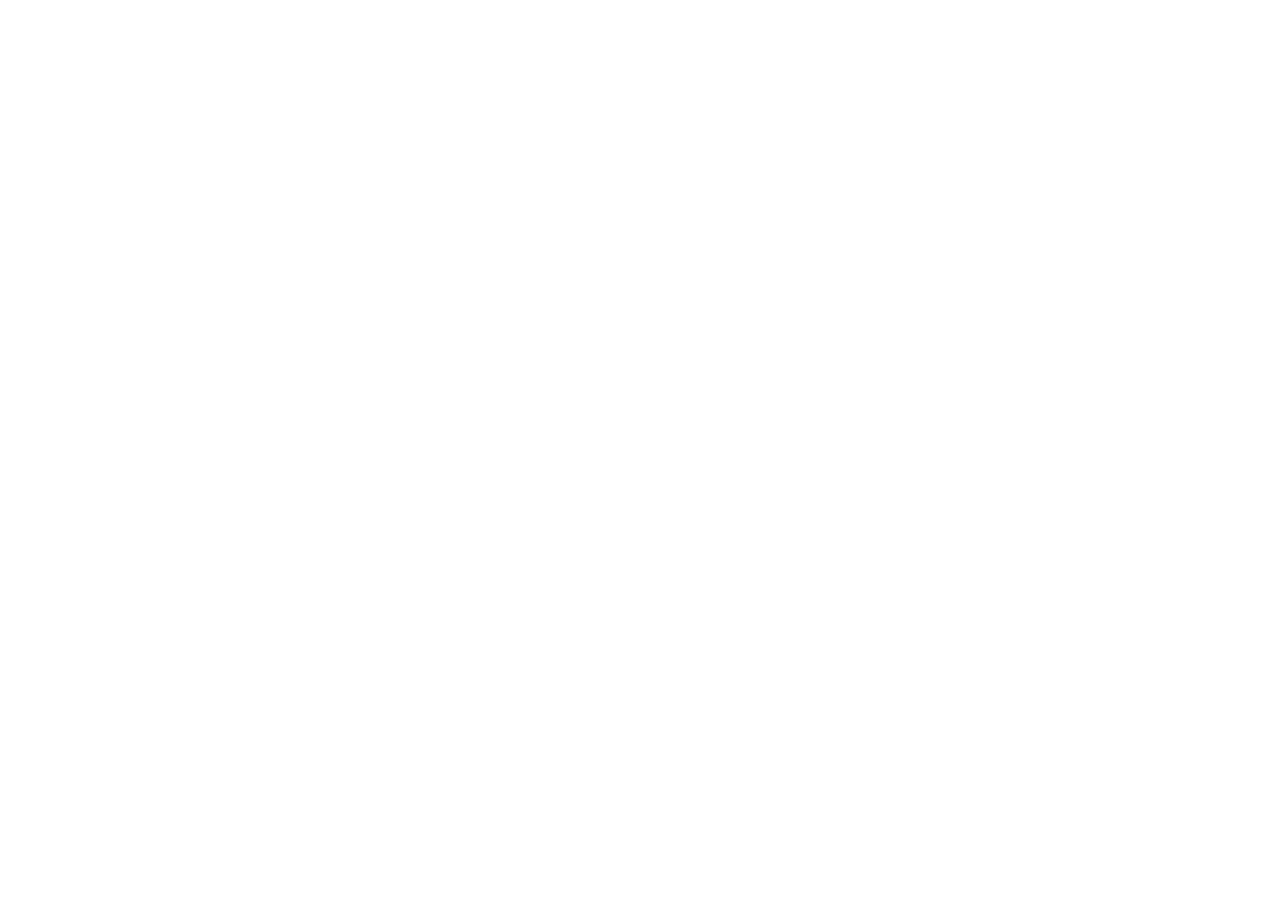
==== index.html @ 568bedd9 "initial commit" ====
<!DOCTYPE html>
<html lang="en">
<head>
    <meta charset="UTF-8">
    <meta http-equiv="X-UA-Compatible" content="IE=edge">
    <meta name="viewport" content="width=device-width, initial-scale=1.0">
    <title>Document</title>
    <link rel="stylesheet" href="style.css">
</head>
<body>
    
</body>
</html>
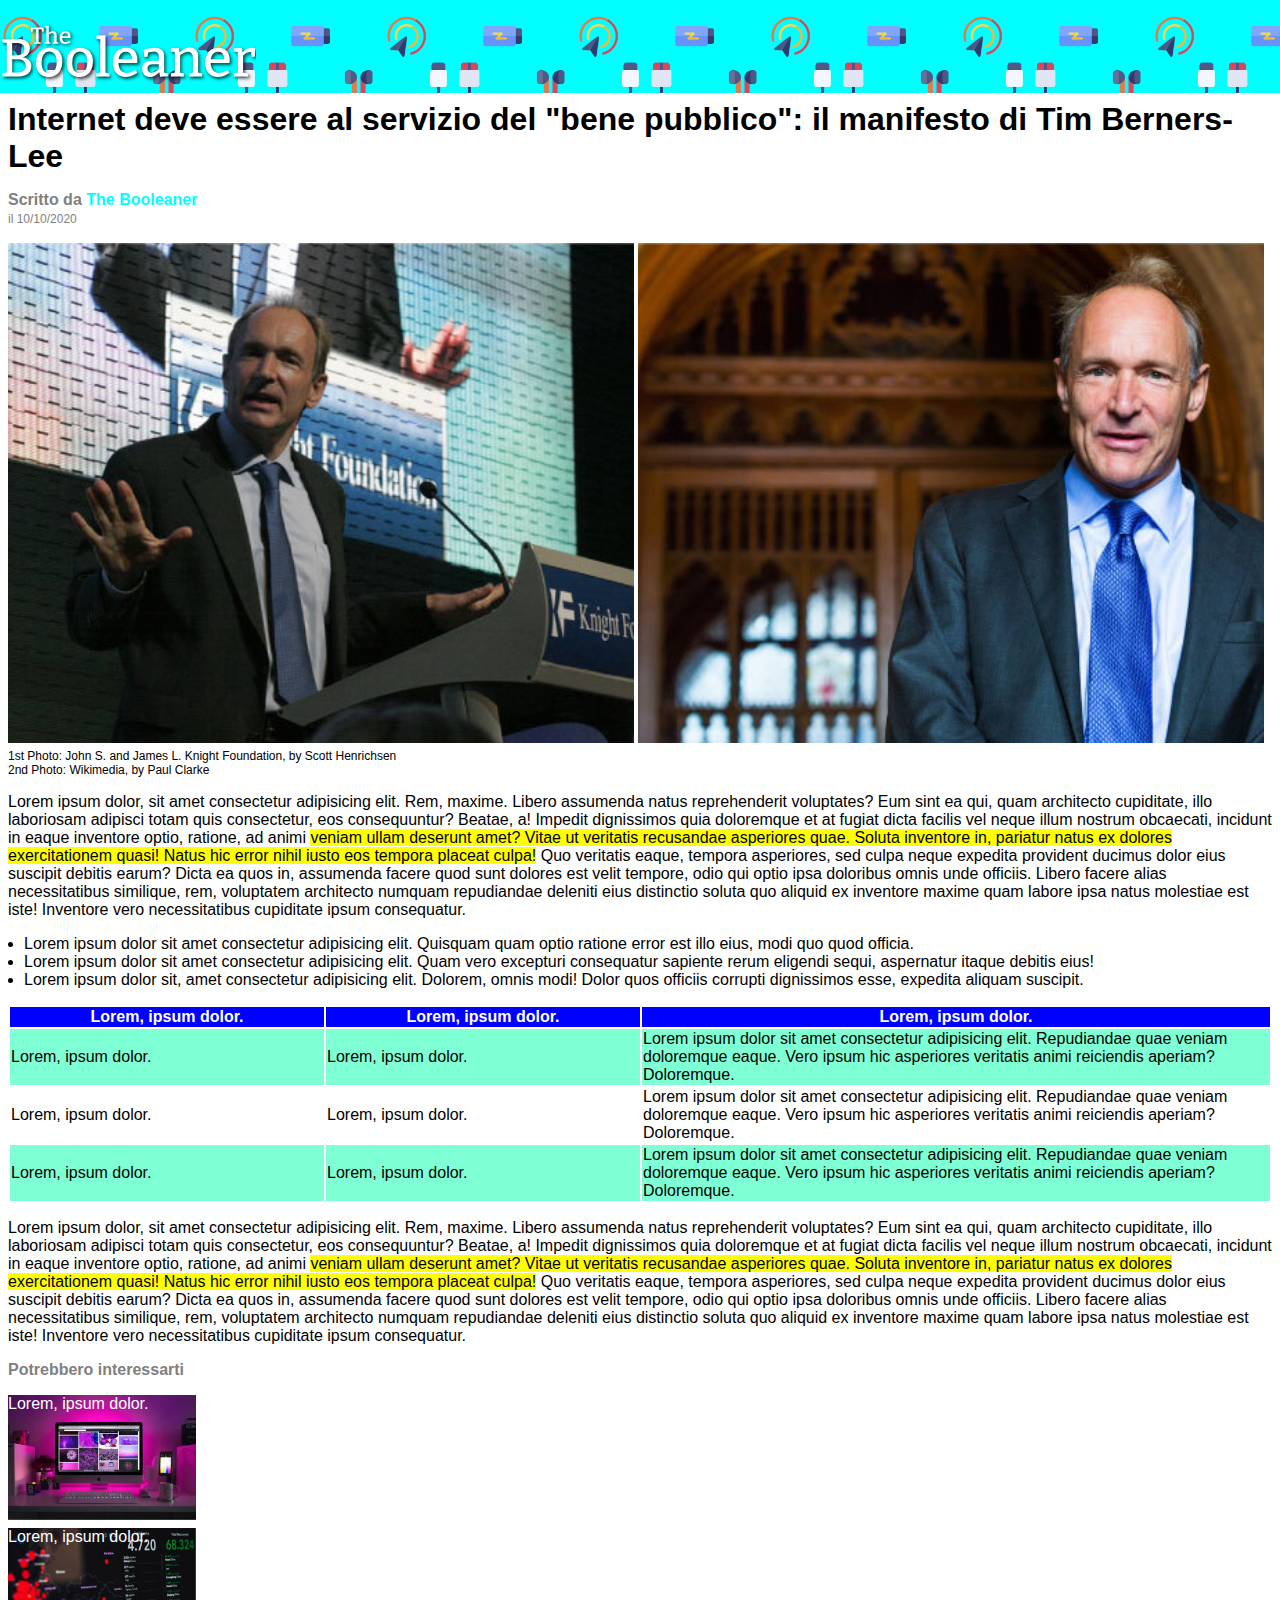
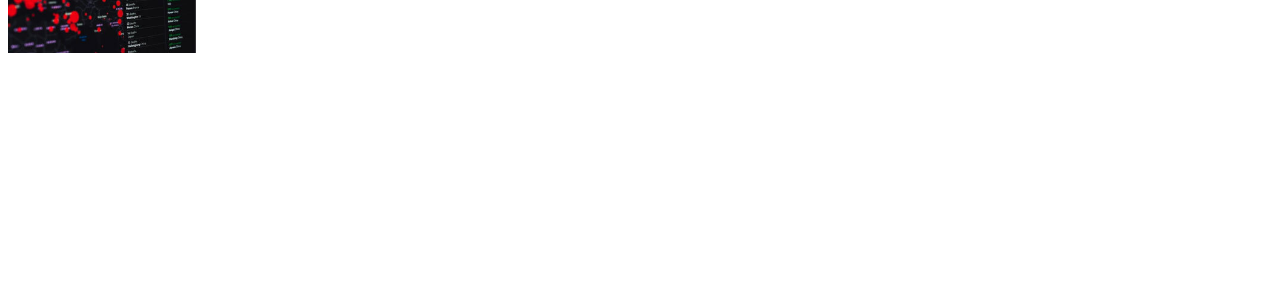
==== commit 7ed0bfdc: "fixed html structure and css" ====
--- a/index.html
+++ b/index.html
@@ -8,6 +8,79 @@
     <link rel="stylesheet" href="style.css">
 </head>
 <body>
+    <!--header-->
+    <header>
+        <img src="./img/logo.svg" id="logo" alt="">
+    </header>
+    <!--/header-->
+    <main>
+        <h1>Internet deve essere al servizio del "bene pubblico": il manifesto di Tim Berners-Lee</h1>
+        <p class="p-title">
+            Scritto da <span class="aqua">The Booleaner</span><br>
+            <span class="subtitle">il 10/10/2020</span>
+        </p>
+        <div class="images">
+            <div class="box-image box-1"></div>
+            <div class="box-image box-2"></div>
+            
+        </div>
+        <p class="subtitle">1st Photo: John S. and James L. Knight Foundation, by Scott Henrichsen <br>
+            2nd Photo: Wikimedia, by Paul Clarke</p>
+        <div class="content">
+           
+            <p>Lorem ipsum dolor, sit amet consectetur adipisicing elit. Rem, maxime. Libero assumenda natus reprehenderit voluptates? Eum sint ea qui, quam architecto cupiditate, illo laboriosam adipisci totam quis consectetur, eos consequuntur? Beatae, a! Impedit dignissimos quia doloremque et at fugiat dicta facilis vel neque illum nostrum obcaecati, incidunt in eaque inventore optio, ratione, ad animi <mark>veniam ullam deserunt amet? Vitae ut veritatis recusandae asperiores quae. Soluta inventore in, pariatur natus ex dolores exercitationem quasi! Natus hic error nihil iusto eos tempora placeat culpa!</mark> Quo veritatis eaque, tempora asperiores, sed culpa neque expedita provident ducimus dolor eius suscipit debitis earum? Dicta ea quos in, assumenda facere quod sunt dolores est velit tempore, odio qui optio ipsa doloribus omnis unde officiis. Libero facere alias necessitatibus similique, rem, voluptatem architecto numquam repudiandae deleniti eius distinctio soluta quo aliquid ex inventore maxime quam labore ipsa natus molestiae est iste! Inventore vero necessitatibus cupiditate ipsum consequatur.</p>
+            <ul>
+                <li>Lorem ipsum dolor sit amet consectetur adipisicing elit. Quisquam quam optio ratione error est illo eius, modi quo quod officia.</li>
+                <li>Lorem ipsum dolor sit amet consectetur adipisicing elit. Quam vero excepturi consequatur sapiente rerum eligendi sequi, aspernatur itaque debitis eius!</li>
+                <li>Lorem ipsum dolor sit, amet consectetur adipisicing elit. Dolorem, omnis modi! Dolor quos officiis corrupti dignissimos esse, expedita aliquam suscipit.</li>
+            </ul>
+            <table>
+                <thead>
+                    <tr>
+                        <th>Lorem, ipsum dolor.</th>
+                        <th>Lorem, ipsum dolor.</th>
+                        <th>Lorem, ipsum dolor.</th>
+                    </tr>
+                </thead>
+                <tbody>
+                    <tr>
+                        <td>Lorem, ipsum dolor.</td>
+                        <td>Lorem, ipsum dolor.</td>
+                        <td>Lorem ipsum dolor sit amet consectetur adipisicing elit. Repudiandae quae veniam doloremque eaque. Vero ipsum hic asperiores veritatis animi reiciendis aperiam? Doloremque.</td>
+                    </tr>
+                    <tr>
+                        <td>Lorem, ipsum dolor.</td>
+                        <td>Lorem, ipsum dolor.</td>
+                        <td>Lorem ipsum dolor sit amet consectetur adipisicing elit. Repudiandae quae veniam doloremque eaque. Vero ipsum hic asperiores veritatis animi reiciendis aperiam? Doloremque.</td>
+                    </tr>
+                    <tr>
+                        <td>Lorem, ipsum dolor.</td>
+                        <td>Lorem, ipsum dolor.</td>
+                        <td>Lorem ipsum dolor sit amet consectetur adipisicing elit. Repudiandae quae veniam doloremque eaque. Vero ipsum hic asperiores veritatis animi reiciendis aperiam? Doloremque.</td>
+                    </tr>
+                </tbody>
+            </table>
+            <p>Lorem ipsum dolor, sit amet consectetur adipisicing elit. Rem, maxime. Libero assumenda natus reprehenderit voluptates? Eum sint ea qui, quam architecto cupiditate, illo laboriosam adipisci totam quis consectetur, eos consequuntur? Beatae, a! Impedit dignissimos quia doloremque et at fugiat dicta facilis vel neque illum nostrum obcaecati, incidunt in eaque inventore optio, ratione, ad animi <mark>veniam ullam deserunt amet? Vitae ut veritatis recusandae asperiores quae. Soluta inventore in, pariatur natus ex dolores exercitationem quasi! Natus hic error nihil iusto eos tempora placeat culpa!</mark> Quo veritatis eaque, tempora asperiores, sed culpa neque expedita provident ducimus dolor eius suscipit debitis earum? Dicta ea quos in, assumenda facere quod sunt dolores est velit tempore, odio qui optio ipsa doloribus omnis unde officiis. Libero facere alias necessitatibus similique, rem, voluptatem architecto numquam repudiandae deleniti eius distinctio soluta quo aliquid ex inventore maxime quam labore ipsa natus molestiae est iste! Inventore vero necessitatibus cupiditate ipsum consequatur.</p>
+        </div>
+        <p class="p-title"> Potrebbero interessarti</p>
+        <div class="images">
+            <div class="box box-3">
+                Lorem, ipsum dolor.
+            </div>
+            <div class="box box-4">
+                Lorem, ipsum dolor.
+            </div>
+    
+    
+
+        </div>
+
+        
+        
+
+
+        
+    </main>
     
 </body>
 </html>--- a/style.css
+++ b/style.css
@@ -0,0 +1,126 @@
+* {
+    box-sizing: border-box;
+    margin: 0;
+    font-family: Verdana, sans-serif;
+}
+
+body {
+    width: 100vw;
+    height: 100vh;
+    margin: 0;
+    
+}
+
+header{
+    width: 100%;
+    background-image: url('./img/pattern.png');
+    background-size: 30%;
+    background-repeat: repeat-x;
+    background-color: aqua;
+    
+}
+main {
+    padding: 0.5em;
+}
+
+#logo {
+    width: 20%;
+    height: auto;
+    margin-top: 1.5em;
+}
+
+
+.p-title {
+    color: grey;
+    font-size: 16px;
+    font-weight: bold;
+}
+
+.p-title .subtitle, .subtitle {
+    font-size: 12px;
+    margin-top: 0.5em;
+    font-weight: lighter;
+    
+}
+
+
+
+.content,p,ul,table {
+    margin: 1em 0 1em 0;
+}
+
+ul {
+    padding-left: 1em;
+}
+
+thead  tr {
+    background-color: blue;
+    color: white;
+}
+
+tbody tr:first-child, tbody tr:last-child {
+    background-color: aquamarine;
+}
+
+th:first-child, th:nth-child(2) {
+    width: 25%;
+    
+}
+
+
+
+.aqua {
+    color: aqua;
+}
+
+
+.images {
+    height: 500px;
+    width: 100%;
+    
+   
+    
+    
+}
+
+.box-image {
+    width: 49.5%;
+    height: 100%;
+    background-repeat: no-repeat;
+    display: inline-block;
+    background-size: cover;
+    background-position: center;
+    
+    
+}
+
+.box-1 {
+  background-image: url('./img/tim-1.jpg');
+  
+  
+}
+
+.box-2 {
+    background-image: url('./img/tim-2.jpg');
+}
+
+.box {
+    width: 25%;
+    height: 25%;
+    background-size: contain;
+    background-repeat: no-repeat;
+    color:white;
+    margin-bottom: 0.5em;
+}
+
+.box-3 {
+    background-image: url('./img/monitor.jpg');
+    
+}
+
+.box-4 {
+    background-image: url('./img/graph.jpg');
+}
+
+
+
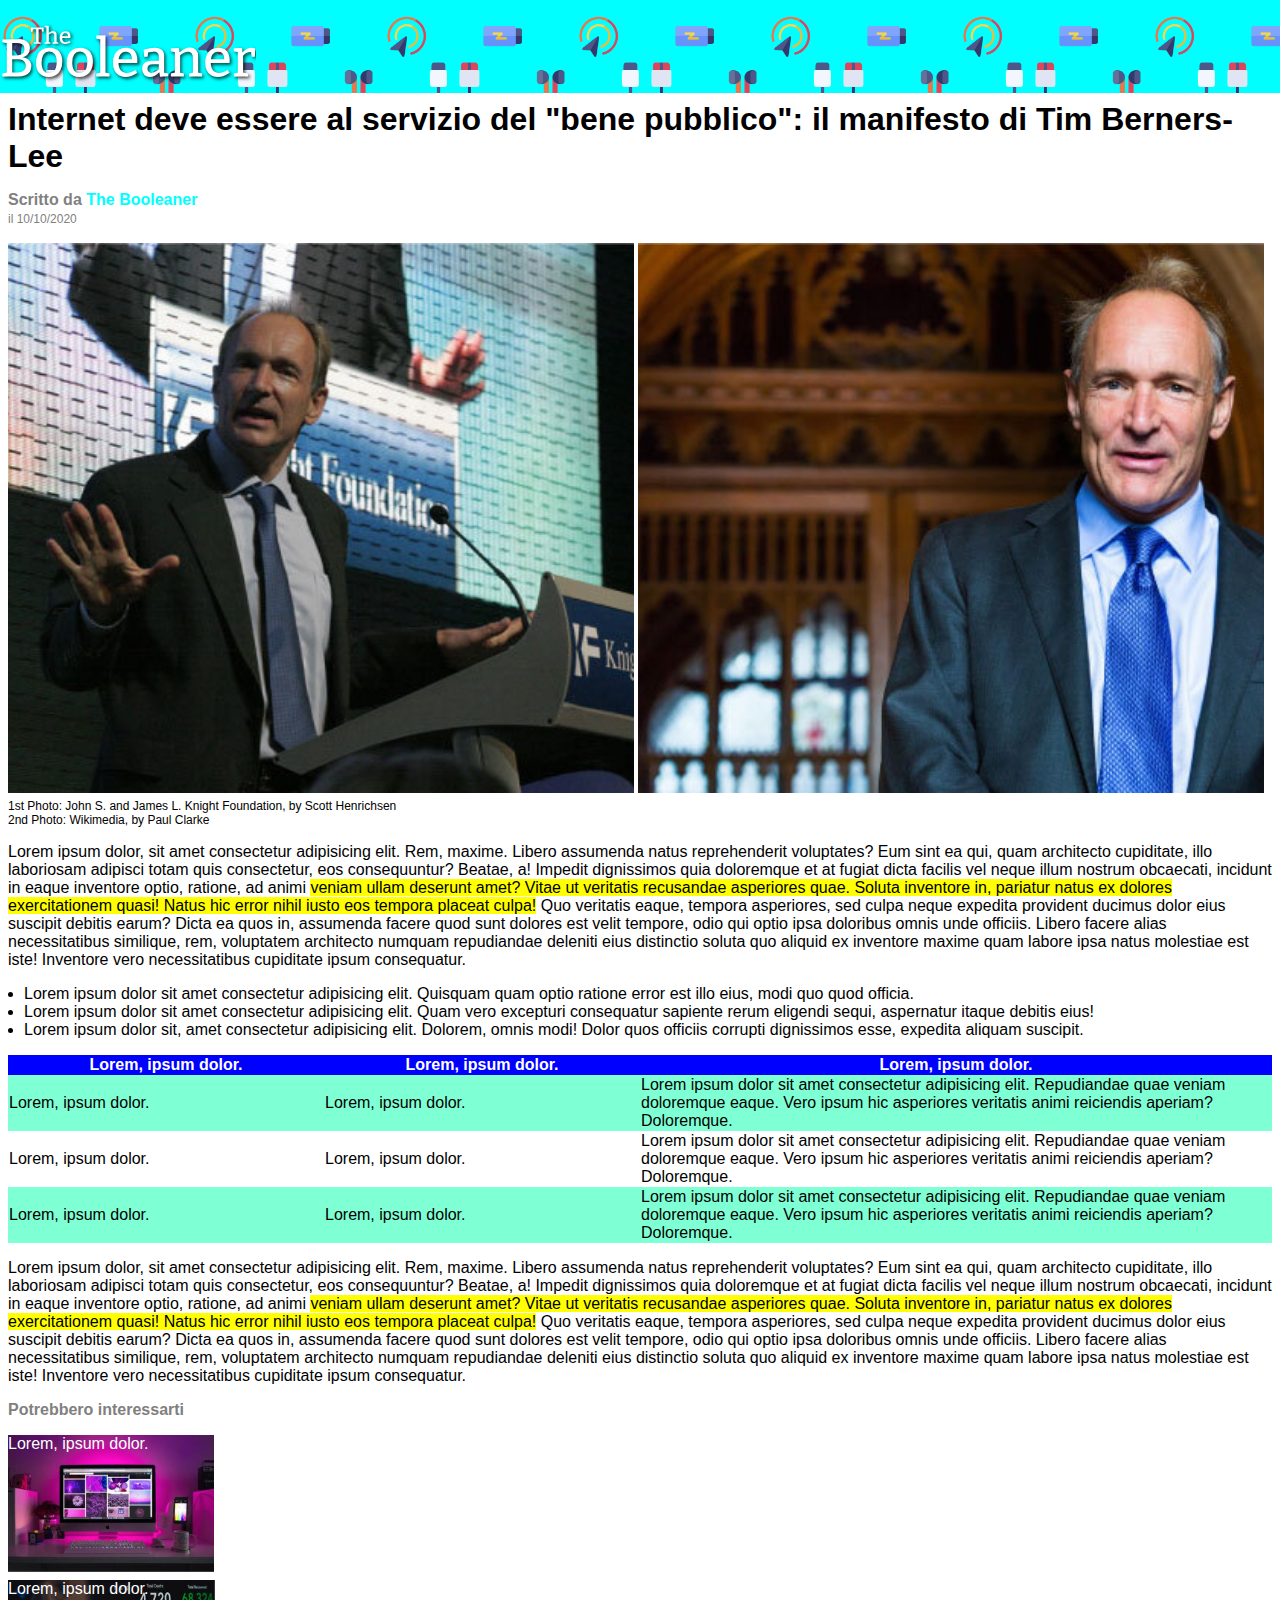
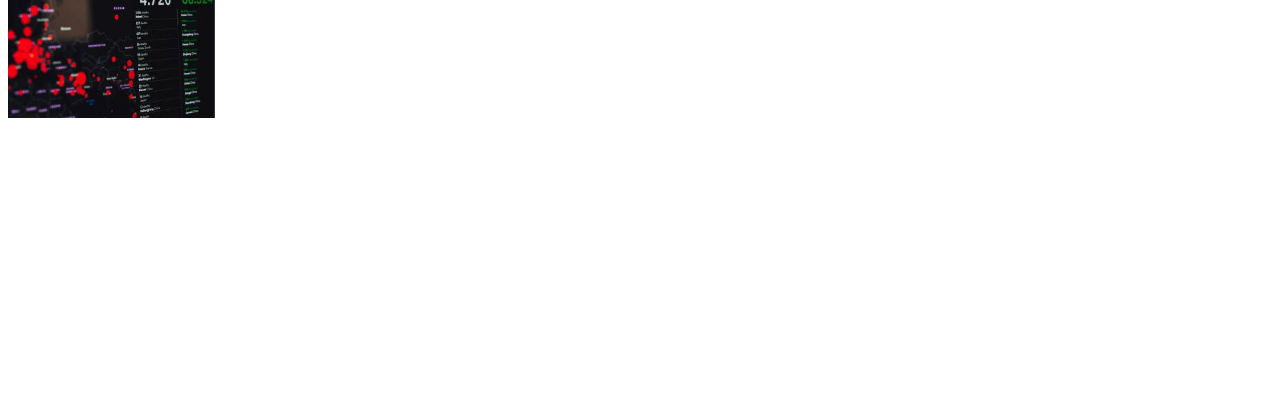
==== commit 02737bfa: "edited the subtitle" ====
--- a/index.html
+++ b/index.html
@@ -16,7 +16,7 @@
     <main>
         <h1>Internet deve essere al servizio del "bene pubblico": il manifesto di Tim Berners-Lee</h1>
         <p class="p-title">
-            Scritto da <span class="aqua">The Booleaner</span><br>
+            Scritto da <span class="aqua"><a href="https://www.youtube.com/watch?v=dQw4w9WgXcQ&ab_channel=RickAstley">The Booleaner</a></span><br>
             <span class="subtitle">il 10/10/2020</span>
         </p>
         <div class="images">
--- a/style.css
+++ b/style.css
@@ -47,6 +47,8 @@
 
 .content,p,ul,table {
     margin: 1em 0 1em 0;
+    border-collapse: collapse;
+    
 }
 
 ul {
@@ -69,13 +71,14 @@
 
 
 
-.aqua {
+.aqua a {
     color: aqua;
+    text-decoration: none;
 }
 
 
 .images {
-    height: 500px;
+    height: 550px;
     width: 100%;
     
    
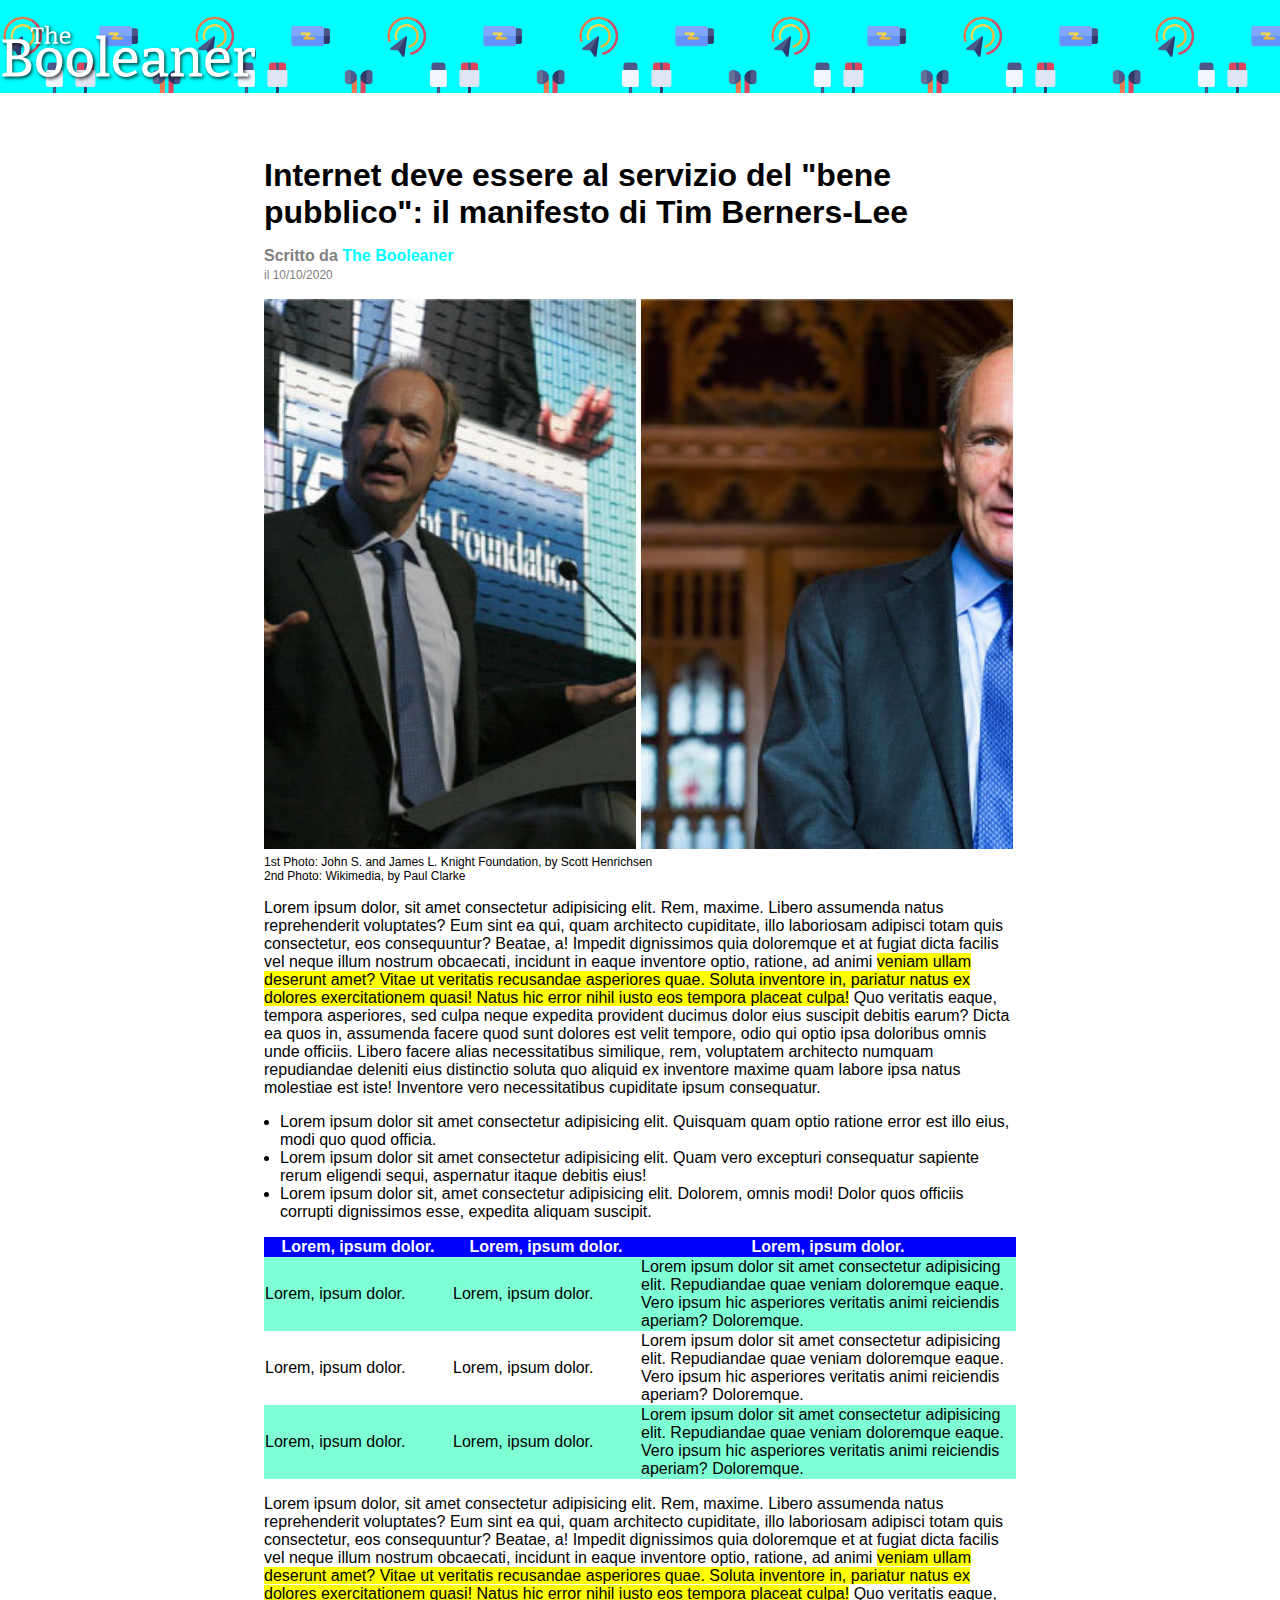
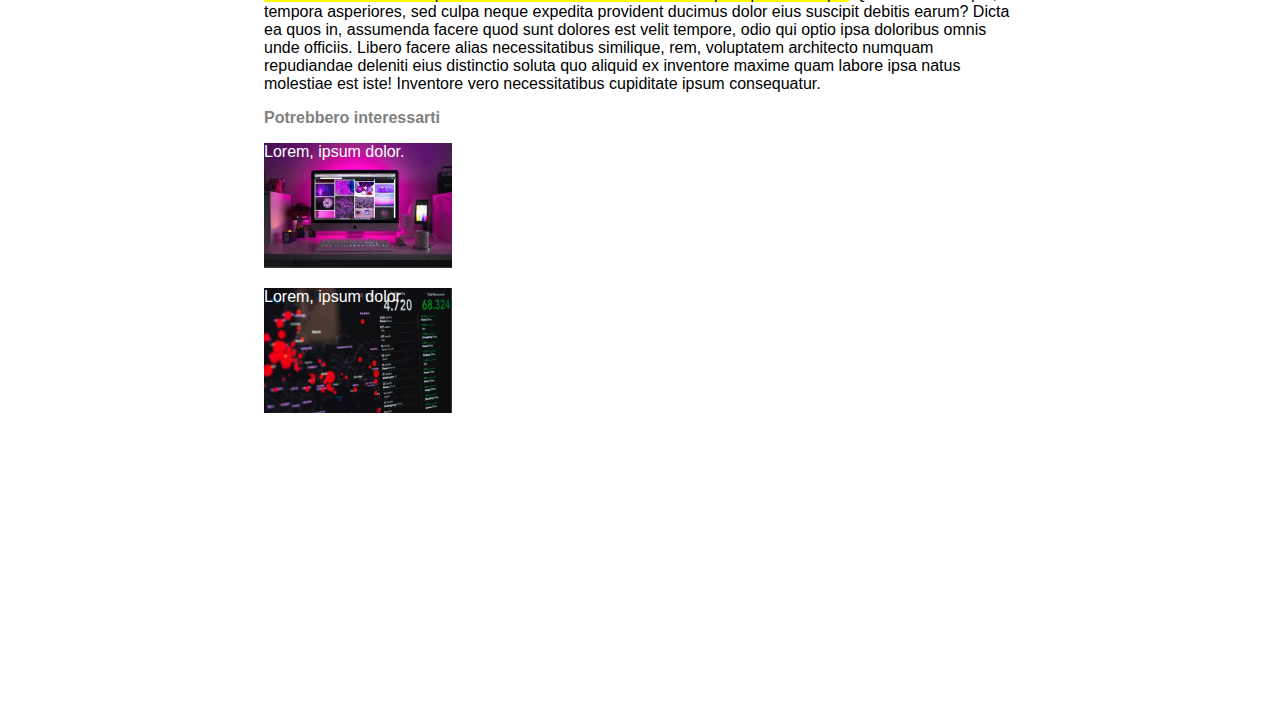
==== commit 5ba60817: "bonus" ====
--- a/index.html
+++ b/index.html
@@ -5,7 +5,8 @@
     <meta http-equiv="X-UA-Compatible" content="IE=edge">
     <meta name="viewport" content="width=device-width, initial-scale=1.0">
     <title>Document</title>
-    <link rel="stylesheet" href="style.css">
+    <!--<link rel="stylesheet" href="./css/style.css">-->
+    <link rel="stylesheet" href="./css/bonus.css">
 </head>
 <body>
     <!--header-->
@@ -13,6 +14,7 @@
         <img src="./img/logo.svg" id="logo" alt="">
     </header>
     <!--/header-->
+    <!--main-->
     <main>
         <h1>Internet deve essere al servizio del "bene pubblico": il manifesto di Tim Berners-Lee</h1>
         <p class="p-title">
@@ -81,6 +83,7 @@
 
         
     </main>
+    <!--main-->
     
 </body>
 </html>--- a/css/style.css
+++ b/css/style.css
@@ -0,0 +1,129 @@
+* {
+    box-sizing: border-box;
+    margin: 0;
+    font-family: Verdana, sans-serif;
+}
+
+body {
+    width: 100vw;
+    height: 100vh;
+    margin: 0;
+    
+}
+
+header{
+    width: 100%;
+    background-image: url('../img/pattern.png');
+    background-size: 30%;
+    background-repeat: repeat-x;
+    background-color: aqua;
+    
+}
+main {
+    padding: 0.5em;
+}
+
+#logo {
+    width: 20%;
+    height: auto;
+    margin-top: 1.5em;
+}
+
+
+.p-title {
+    color: grey;
+    font-size: 16px;
+    font-weight: bold;
+}
+
+.p-title .subtitle, .subtitle {
+    font-size: 12px;
+    margin-top: 0.5em;
+    font-weight: lighter;
+    
+}
+
+
+
+.content,p,ul,table {
+    margin: 1em 0 1em 0;
+    border-collapse: collapse;
+    
+}
+
+ul {
+    padding-left: 1em;
+}
+
+thead  tr {
+    background-color: blue;
+    color: white;
+}
+
+tbody tr:first-child, tbody tr:last-child {
+    background-color: aquamarine;
+}
+
+th:first-child, th:nth-child(2) {
+    width: 25%;
+    
+}
+
+
+
+.aqua a {
+    color: aqua;
+    text-decoration: none;
+}
+
+
+.images {
+    height: 550px;
+    width: 100%;
+    
+   
+    
+    
+}
+
+.box-image {
+    width: 49.5%;
+    height: 100%;
+    background-repeat: no-repeat;
+    display: inline-block;
+    background-size: cover;
+    background-position: center;
+    
+    
+}
+
+.box-1 {
+  background-image: url('../img/tim-1.jpg');
+  
+  
+}
+
+.box-2 {
+    background-image: url('../img/tim-2.jpg');
+}
+
+.box {
+    width: 25%;
+    height: 25%;
+    background-size: contain;
+    background-repeat: no-repeat;
+    color:white;
+    margin-bottom: 0.5em;
+}
+
+.box-3 {
+    background-image: url('../img/monitor.jpg');
+    
+}
+
+.box-4 {
+    background-image: url('../img/graph.jpg');
+}
+
+
+
--- a/css/bonus.css
+++ b/css/bonus.css
@@ -0,0 +1,132 @@
+* {
+    box-sizing: border-box;
+    margin: 0;
+    font-family: Verdana, sans-serif;
+}
+
+body {
+    width: 100vw;
+    height: 100vh;
+    margin: 0;
+    
+}
+
+header{
+    width: 100%;
+    background-image: url('../img/pattern.png');
+    background-size: 30%;
+    background-repeat: repeat-x;
+    background-color: aqua;
+    
+}
+main {
+    padding: 0.5em;
+    width: 60%;
+    margin: auto;
+    padding-top: 4em;
+}
+
+#logo {
+    width: 20%;
+    height: auto;
+    margin-top: 1.5em;
+}
+
+
+.p-title {
+    color: grey;
+    font-size: 16px;
+    font-weight: bold;
+}
+
+.p-title .subtitle, .subtitle {
+    font-size: 12px;
+    margin-top: 0.5em;
+    font-weight: lighter;
+    
+}
+
+
+
+.content,p,ul,table {
+    margin: 1em 0 1em 0;
+    border-collapse: collapse;
+    
+}
+
+ul {
+    padding-left: 1em;
+}
+
+thead  tr {
+    background-color: blue;
+    color: white;
+}
+
+tbody tr:first-child, tbody tr:last-child {
+    background-color: aquamarine;
+}
+
+th:first-child, th:nth-child(2) {
+    width: 25%;
+    
+}
+
+
+
+.aqua a {
+    color: aqua;
+    text-decoration: none;
+}
+
+
+.images {
+    height: 550px;
+    width: 100%;
+    
+   
+    
+    
+}
+
+.box-image {
+    width: 49.5%;
+    height: 100%;
+    background-repeat: no-repeat;
+    display: inline-block;
+    background-size: cover;
+    background-position: center;
+    
+    
+}
+
+.box-1 {
+  background-image: url('../img/tim-1.jpg');
+  
+  
+}
+
+.box-2 {
+    background-image: url('../img/tim-2.jpg');
+}
+
+.box {
+    width: 25%;
+    height: 25%;
+    background-size: contain;
+    background-repeat: no-repeat;
+    color:white;
+    margin-bottom: 0.5em;
+}
+
+.box-3 {
+    background-image: url('../img/monitor.jpg');
+    
+}
+
+.box-4 {
+    background-image: url('../img/graph.jpg');
+}
+
+
+
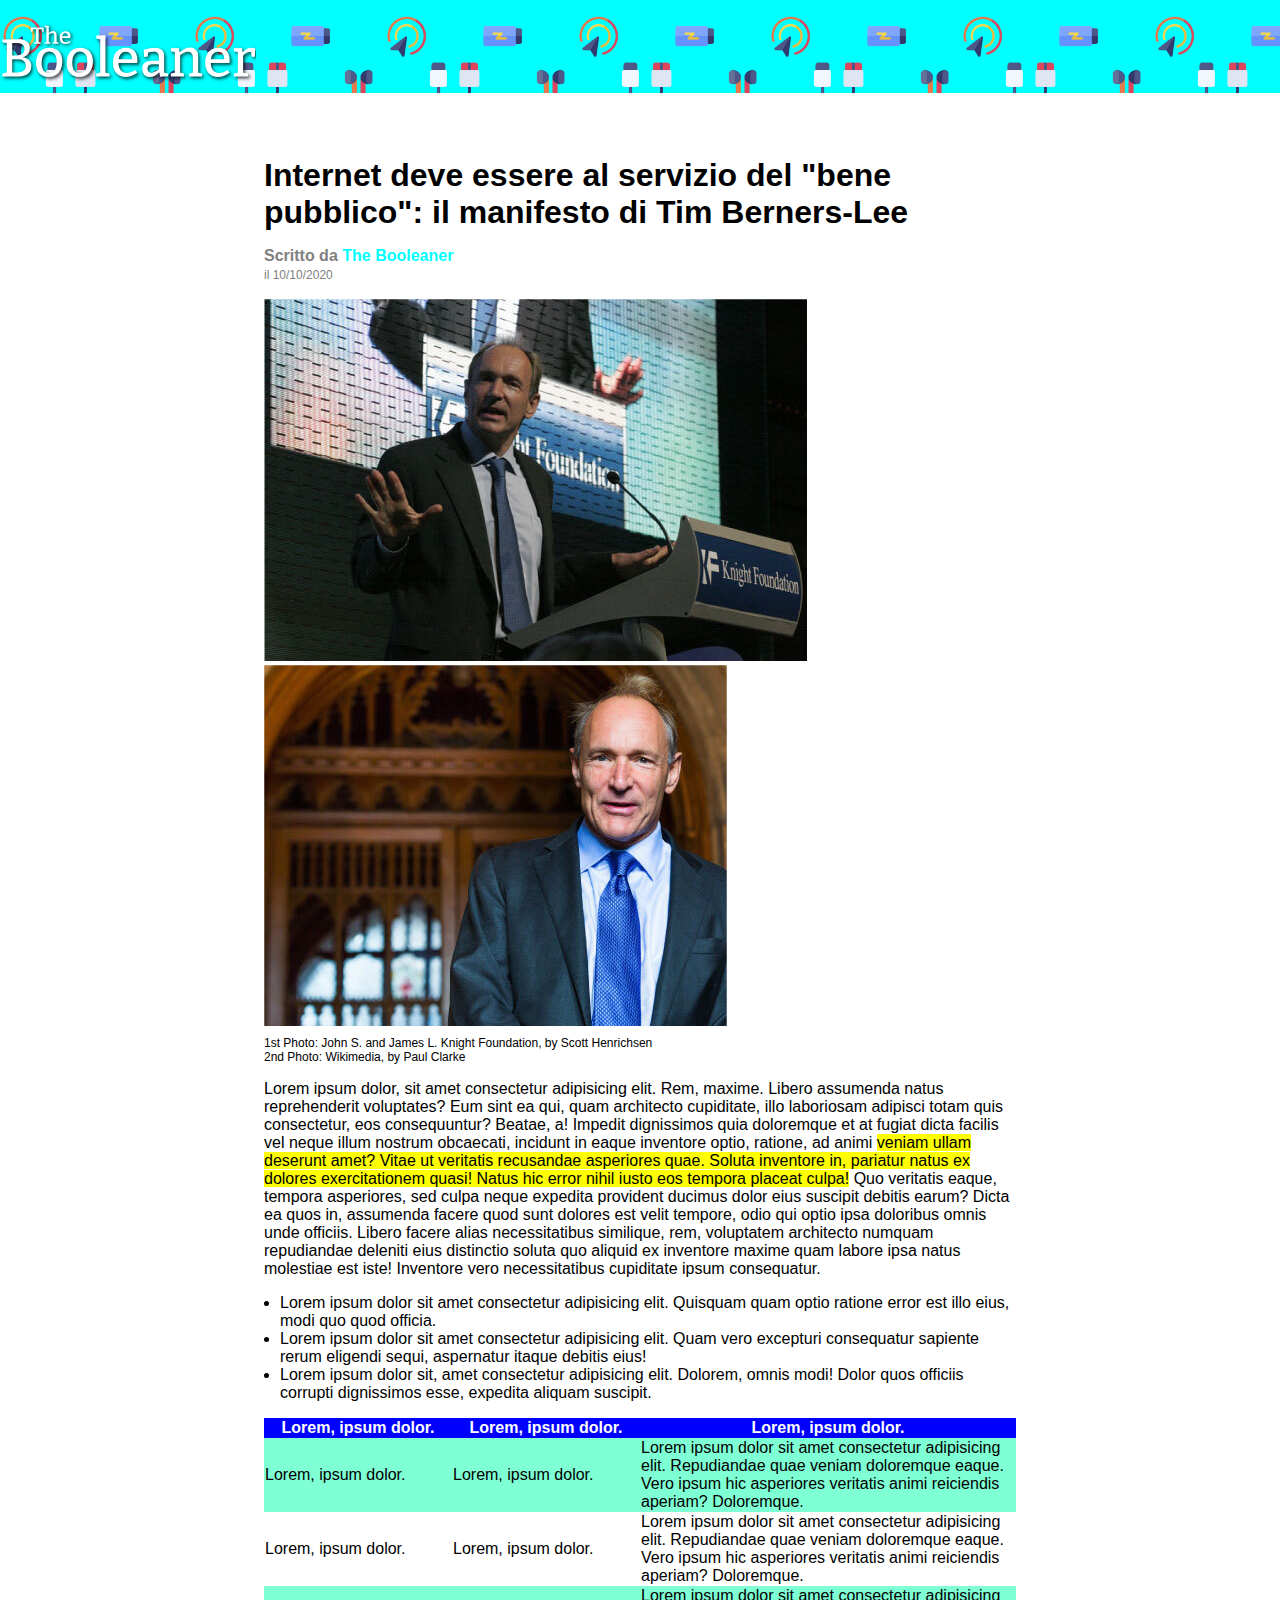
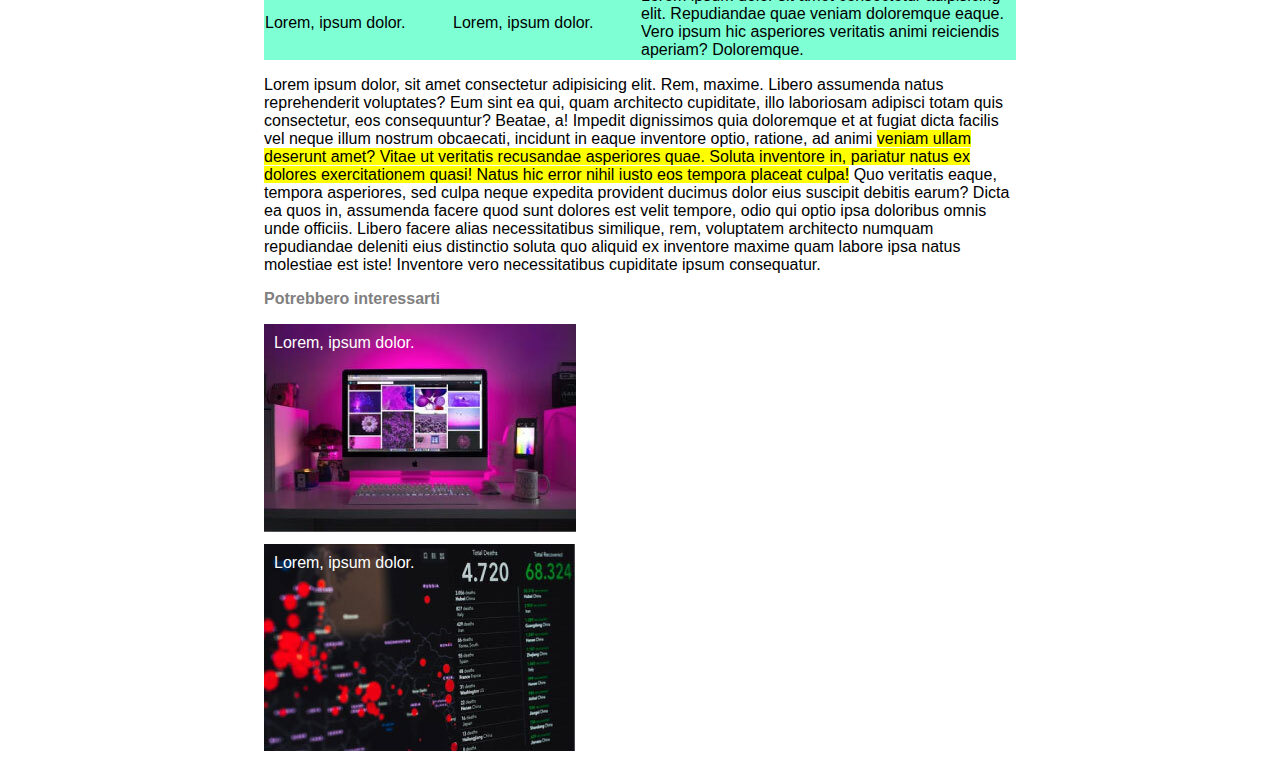
==== commit e308c68f: "removed the heights and fixed the css" ====
--- a/index.html
+++ b/index.html
@@ -21,11 +21,8 @@
             Scritto da <span class="aqua"><a href="https://www.youtube.com/watch?v=dQw4w9WgXcQ&ab_channel=RickAstley">The Booleaner</a></span><br>
             <span class="subtitle">il 10/10/2020</span>
         </p>
-        <div class="images">
-            <div class="box-image box-1"></div>
-            <div class="box-image box-2"></div>
-            
-        </div>
+        <img src="./img/tim-1.jpg" alt="">
+        <img src="./img/tim-2.jpg" alt="">      
         <p class="subtitle">1st Photo: John S. and James L. Knight Foundation, by Scott Henrichsen <br>
             2nd Photo: Wikimedia, by Paul Clarke</p>
         <div class="content">
@@ -65,22 +62,16 @@
             <p>Lorem ipsum dolor, sit amet consectetur adipisicing elit. Rem, maxime. Libero assumenda natus reprehenderit voluptates? Eum sint ea qui, quam architecto cupiditate, illo laboriosam adipisci totam quis consectetur, eos consequuntur? Beatae, a! Impedit dignissimos quia doloremque et at fugiat dicta facilis vel neque illum nostrum obcaecati, incidunt in eaque inventore optio, ratione, ad animi <mark>veniam ullam deserunt amet? Vitae ut veritatis recusandae asperiores quae. Soluta inventore in, pariatur natus ex dolores exercitationem quasi! Natus hic error nihil iusto eos tempora placeat culpa!</mark> Quo veritatis eaque, tempora asperiores, sed culpa neque expedita provident ducimus dolor eius suscipit debitis earum? Dicta ea quos in, assumenda facere quod sunt dolores est velit tempore, odio qui optio ipsa doloribus omnis unde officiis. Libero facere alias necessitatibus similique, rem, voluptatem architecto numquam repudiandae deleniti eius distinctio soluta quo aliquid ex inventore maxime quam labore ipsa natus molestiae est iste! Inventore vero necessitatibus cupiditate ipsum consequatur.</p>
         </div>
         <p class="p-title"> Potrebbero interessarti</p>
-        <div class="images">
-            <div class="box box-3">
-                Lorem, ipsum dolor.
-            </div>
-            <div class="box box-4">
-                Lorem, ipsum dolor.
-            </div>
-    
-    
-
+        
+        <div class="box">
+            <p>Lorem, ipsum dolor.</p>
+            <img src="./img/monitor.jpg" alt="">
         </div>
-
-        
-        
-
-
+        <div class="box">
+            <p>Lorem, ipsum dolor.</p>
+            <img src="./img/graph.jpg" alt="">
+                
+        </div>
         
     </main>
     <!--main-->
--- a/css/style.css
+++ b/css/style.css
@@ -6,7 +6,6 @@
 
 body {
     width: 100vw;
-    height: 100vh;
     margin: 0;
     
 }
@@ -77,53 +76,25 @@
 }
 
 
-.images {
-    height: 550px;
-    width: 100%;
-    
-   
-    
+
+.box {
+    width: 25%;
+    color:white;
+    margin-bottom: 0.5em;
+    position: relative;
     
 }
 
-.box-image {
-    width: 49.5%;
-    height: 100%;
-    background-repeat: no-repeat;
-    display: inline-block;
-    background-size: cover;
-    background-position: center;
+.box p {
+    margin: 0;
+    position: absolute;
+    top: 10px;
+    left: 10px;
     
-    
-}
-
-.box-1 {
-  background-image: url('../img/tim-1.jpg');
-  
-  
-}
-
-.box-2 {
-    background-image: url('../img/tim-2.jpg');
-}
-
-.box {
-    width: 25%;
-    height: 25%;
-    background-size: contain;
-    background-repeat: no-repeat;
-    color:white;
-    margin-bottom: 0.5em;
-}
-
-.box-3 {
-    background-image: url('../img/monitor.jpg');
-    
-}
-
-.box-4 {
-    background-image: url('../img/graph.jpg');
 }
 
 
 
+
+
+
--- a/css/bonus.css
+++ b/css/bonus.css
@@ -6,7 +6,6 @@
 
 body {
     width: 100vw;
-    height: 100vh;
     margin: 0;
     
 }
@@ -80,53 +79,22 @@
 }
 
 
-.images {
-    height: 550px;
-    width: 100%;
-    
-   
-    
+.box {
+    width: 25%;
+    color:white;
+    margin-bottom: 0.5em;
+    position: relative;
     
 }
 
-.box-image {
-    width: 49.5%;
-    height: 100%;
-    background-repeat: no-repeat;
-    display: inline-block;
-    background-size: cover;
-    background-position: center;
+.box p {
+    margin: 0;
+    position: absolute;
+    top: 10px;
+    left: 10px;
     
-    
-}
-
-.box-1 {
-  background-image: url('../img/tim-1.jpg');
-  
-  
-}
-
-.box-2 {
-    background-image: url('../img/tim-2.jpg');
-}
-
-.box {
-    width: 25%;
-    height: 25%;
-    background-size: contain;
-    background-repeat: no-repeat;
-    color:white;
-    margin-bottom: 0.5em;
-}
-
-.box-3 {
-    background-image: url('../img/monitor.jpg');
-    
-}
-
-.box-4 {
-    background-image: url('../img/graph.jpg');
 }
 
 
 
+
